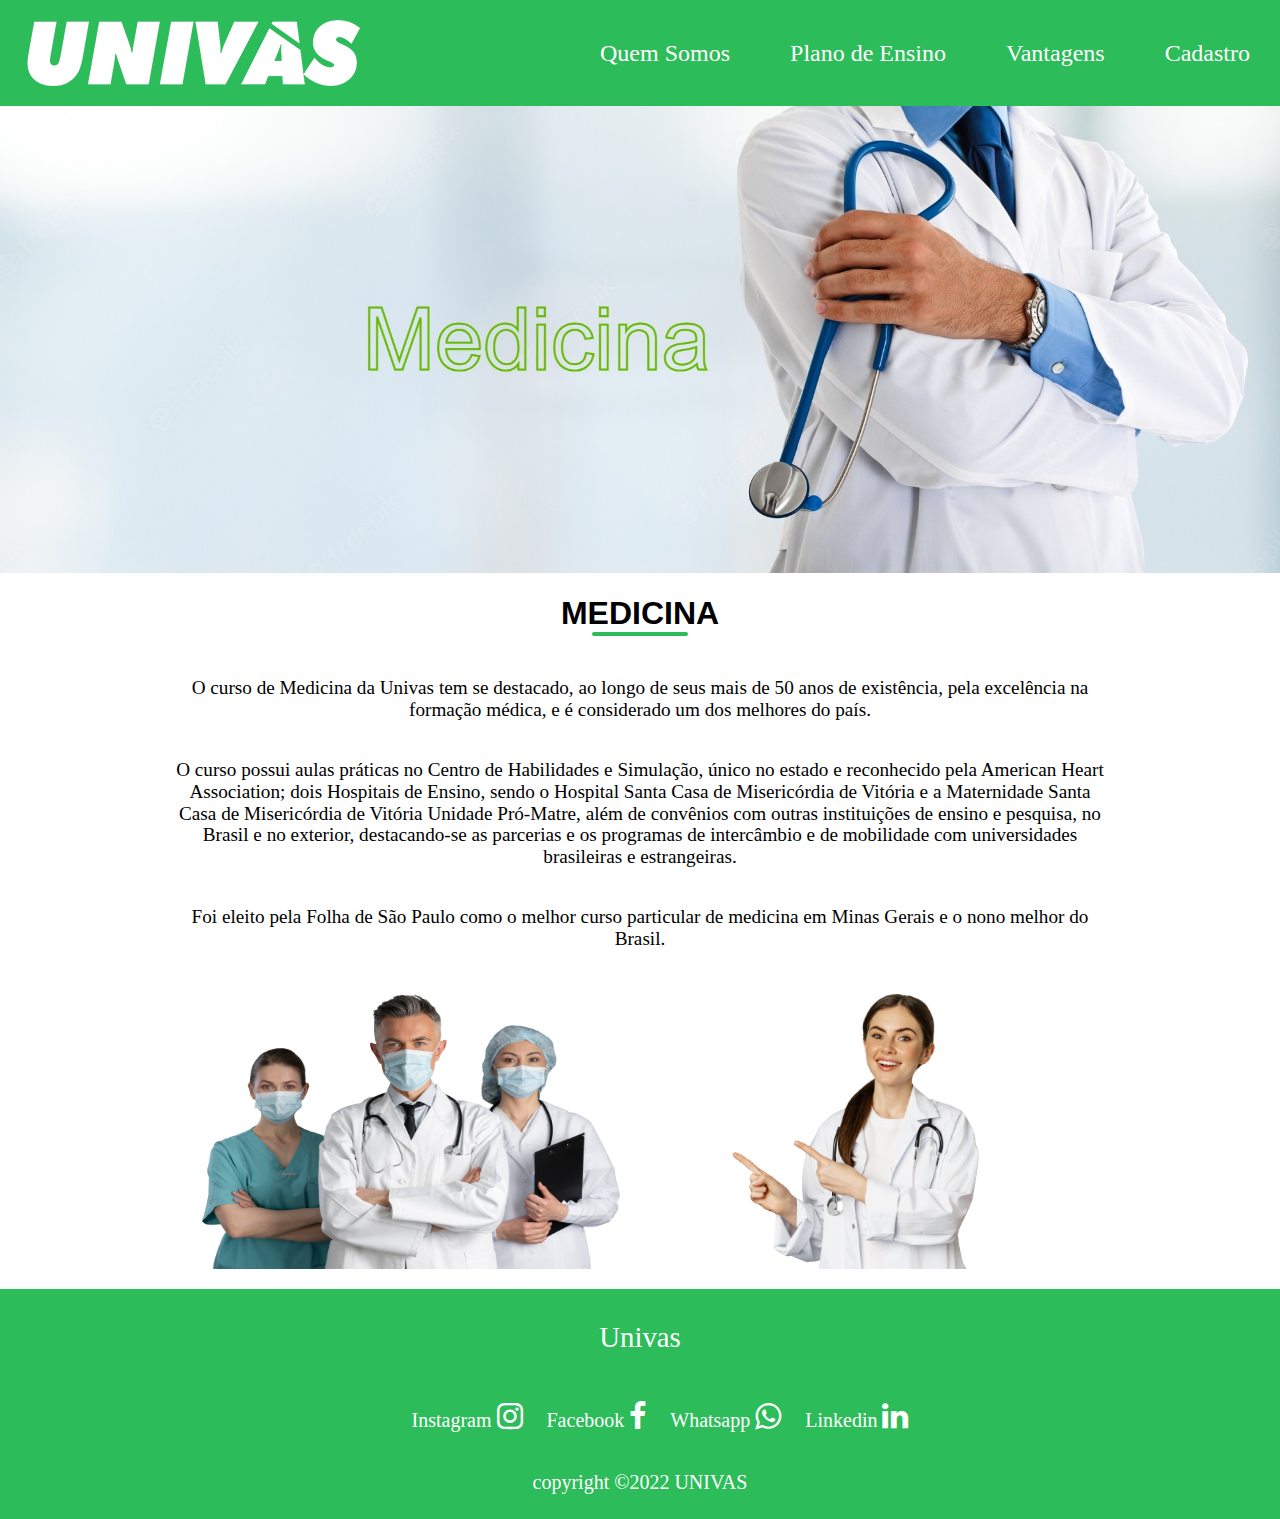
==== index.html @ aee16cac "Add files via upload" ====
<!DOCTYPE html>
<head>
    <title>UNIVAS: Faculdade de Medicina</title>
    <link rel="icon" type="image/jpeg" href="images/icon.jpg">
    <link rel="stylesheet" href="css/style.css">
    <link rel="stylesheet" href="https://cdnjs.cloudflare.com/ajax/libs/font-awesome/4.7.0/css/font-awesome.css" />
</head>
<body>
    <header>
        <div class="menu-bg">
            <div class="menu">
                <div class="menu__logo">
                    <a href="index.html"><img src="images/main.png" alt="logo"></a>
                </div>
                <nav class="nav">
                    <ul class="nav__list">
                        <li><a href="somos.html" class="nav__link">Quem Somos</a></li>
                        <li><a href="planos.html" class="nav__link">Plano de Ensino</a></li>
                        <li><a href="vantagens.html" class="nav__link">Vantagens</a></li>
                        <li><a href="cadastro.html" class="nav__link">Cadastro</a></li>
                    </ul>
                </nav>
            </div>
        </div>
        <img src="images/logo.jpg" class="imagem-into">

        <div>
            <div class="form-header1">
                <div class="title1">
                    <h1 class="maintitle">MEDICINA</h1>
                </div>
            </div>  
            <div class="texto">
                <p>O curso de Medicina da Univas tem se destacado, ao longo de seus mais de 50 anos de existência, pela excelência na formação médica, e é considerado um dos melhores do país.</p>
                <p>O curso possui aulas práticas no Centro de Habilidades e Simulação, único no estado e reconhecido pela American Heart Association; dois Hospitais de Ensino, sendo o Hospital Santa Casa de Misericórdia de Vitória e a Maternidade Santa Casa de Misericórdia de Vitória Unidade Pró-Matre, além de convênios com outras instituições de ensino e pesquisa, no Brasil e no exterior, destacando-se as parcerias e os programas de intercâmbio e de mobilidade com universidades brasileiras e estrangeiras.</p>
                <p>Foi eleito pela Folha de São Paulo como o melhor curso particular de medicina em Minas Gerais e o nono melhor do Brasil.</p>
                <img src="images/medico-4.png" class="image1">
                <img src="images/medico-3.png" class="image1">
            </div>  
        
            </header>
            </body>
            <body>  
                <footer>
                    <div class="footer-content">
                        <h2>
                            Univas
                        </h2>
                        <ul class=" sociais">
                            <li><a href="https:/www.instagram.com/Univas_oficial/" target="_blank">Instagram <i class="fa fa-instagram"></i></a>
                            <li><a href="https://www.facebook.com/Univas.edu/" target="_blank">Facebook <i class="fa fa-facebook"></i></a></li>
                            <li><a href="https://api.whatsapp.com/send?phone=553534498733" target="_blank">Whatsapp <i class="fa fa-whatsapp"></i></a></li>
                            <li><a href="https://www.linkedin.com/company/univ%C3%A1s/" target="_blank">Linkedin <i class="fa fa-linkedin"></i></a></li>
                        </ul>
                    </div>
                    <div class="footer-bottom">
                        <p>copyright &copy;2022 UNIVAS</p>
                    </div>
                </footer>
            </div>
</body>
---- css/style.css ----
/**********************************/
/* 0. Geral
/**********************************/

html{
	scroll-behavior: smooth;
}

body{
    margin: 0;
	background-color: white;
	font-family: "Nunito", Helvetica, Arial, sans-serif;
}

a,
a:hover,
a:active,
a:Link,
a:visited {
	text-decoration: none;
	color: black;
}

hr {
	border: none;
	background-color: var(--clr-pink-dark);
	height: 2px;
	width: 140px;
	margin: 20px auto;
}

p {
	line-height: 21.82px;
	padding: 0 10px;
}

.section-titulo {
	text-align: center;
	font-size: 3rem;
	margin-bottom: 100px;
}

img {
	display: block;
	max-width: 100%
}


/**********************************/
/* 1. Menu
/**********************************/

.menu-bg {
	background: rgb(44, 188, 89);
	color: white;
}

.menu {
    font-size: 1.25rem;
	display: flex;
	align-items: center;
	justify-content: space-between;
	max-width:1980px;
    width: 100%;
	margin: 0 auto;
    padding: 0;
	flex-wrap: wrap;

}

.menu__logo {
	margin: 10px;
    padding: 10px;
}

.nav__list {
	display: flex;
	flex-wrap: wrap;
	list-style: none;
}

.nav__list li a{
	color: white;
}

.nav__list li a:hover{
	color:aqua;
}

.nav__link {
	padding: 30px;
    color: white;
	font-family: "Open Sans";
	font-size: 1.5rem;
}

.intro {
	font-weight: bold;
	font-size: 3rem;
	text-align: center;
	margin: 0 auto;
	padding: 25px 0;
}


/**********************************/
/* 2. Index
/**********************************/

.complemento{
	text-align: center;
	font-size: 1.3rem;
}

.form-header1 h1::after {
    content: '';
    display: block;
    width: 6rem;
    height: 0.3rem;
    background-color: rgb(44, 188, 89);
    margin: 0 auto;
    position: auto;
    border-radius: 10px;
}

.form-header2 h1::after {
    content: '';
    display: block;
    width: 15%;
    height: 0.3rem;
    background-color: rgb(44, 188, 89);
    margin: 0 auto;
    position: auto;
    border-radius: 10px;
}

.maintitle {
	text-align: center;
}

.imagem-into{
	width: 100%;
}

.texto{
	max-width:960px;
	margin: 0 auto;
	display: flex;
	flex-wrap: wrap;
	align-items: center;
	text-align: center;
	font-family: "Open Sans";
	font-size: 1.2rem;
}

.image1 {
	width: 450px;
	height: 300px;
	margin-left: 25px;
	display: inline-block;
	align-items: center;
	text-align: center;
}


/**********************************/
/* 3. Quem somos
/**********************************/

.section-subtitulo{
	text-align: center;
	font-size: 1.5rem;
	font-family: "Open Sans";
}

.mapas {
	text-align: center;
	width: 100%;
}

.geral-qs{
	max-width:960px;
	margin: 0 auto;
}

.somos-c {
	display: flex;
	flex-wrap: wrap;
	align-items: center;
}

.texto-quem-somos {
	flex: 6 1 160px;
	font-size: 1.5rem;
	text-align: center;
}

.texto-quem-somos1 {
	flex: 6 1 160px;
	font-size: 1.5rem;
	text-align: center;
}

.img-somos{
	flex: 1 3 350px;
}

.somos-d {
	display: flex;
	flex-wrap: wrap;
	align-items: center;
}

/**********************************/
/* 4. Cadastre-se
/**********************************/

.container {
    width: 70%;
    height: 80vh;
    display: flex;
	justify-content: right;
    align-items: center;
}

.form {
    width: 50%;
    display: flex;
    flex-direction: column;
    justify-content: center;
    align-items: center;
    background-color: #fff;
    padding: 3rem;
}

.form-header {
    margin-bottom: 3rem;
    display: flex;
    justify-content: space-between;
}

.form-header h1::after {
    content: '';
    display: block;
    width: 5rem;
    height: 0.3rem;
    background-color: rgb(44, 188, 89);
    margin: 0 auto;
    position: absolute;
    border-radius: 10px;
}

.input-group {
    display: flex;
    flex-wrap: wrap;
    justify-content: space-between;
    padding: 1rem 0;
}

.input-box {
    display: flex;
    flex-direction: column;
    margin-bottom: 1.1rem;
}

.input-box input {
    margin: 0.6rem 0;
    padding: 0.8rem 1.2rem;
    border: none;
    border-radius: 10px;
    box-shadow: 1px 1px 6px #0000001c;
    font-size: 0.8rem;
}

.input-box input:hover {
    background-color: #eeeeee75;
}

.input-box input:focus-visible {
    outline: 1px solid rgb(44, 188, 89);
}

.input-box label,
.check-title h6 {
    font-size: 0.75rem;
    font-weight: 600;
    color: #000000c0;
}

.input-box input::placeholder {
    color: #000000be;
}

.check-group {
    display: flex;
    justify-content: space-between;
    margin-top: 0.62rem;
    padding: 0 .5rem;
}

.check-input {
    display: flex;
    align-items: center;
}

.check-input input {
    margin-right: 0.35rem;
}

.check-input label {
    font-size: 0.81rem;
    font-weight: 600;
    color: #000000c0;
}

.continue-button button {
    width: 100%;
    margin-top: 2.5rem;
    border: none;
    background-color: rgb(44, 188, 89);
    padding: 0.62rem;
    border-radius: 5px;
    cursor: pointer;
}

.continue-button button:hover {
    background-color: rgb(44, 188, 89);
}

.continue-button button a {
    text-decoration: none;
    font-size: 0.93rem;
    font-weight: 500;
    color: #fff;
}

@media screen and (max-width: 1330px) {
    .form-image {
        display: none;
    }
    .container {
        width: 50%;
    }
    .form {
        width: 100%;
    }
}

@media screen and (max-width: 1064px) {
    .container {
        width: 90%;
        height: auto;
    }
    .input-group {
        flex-direction: column;
        z-index: 5;
        padding-right: 5rem;
        max-height: 10rem;
        overflow-y: scroll;
        flex-wrap: nowrap;
    }
    .check-inputs {
        margin-top: 2rem;
    }
    .check-group {
        flex-direction: column;
    }
    .check-title h6 {
        margin: 0;
    }
    .check-input {
        margin-top: 0.5rem;
    }
}

/**********************************/
/* 5. planos
/**********************************/

.form-header2 h2::after {
    content: '';
    display: block;
    width: 6rem;
    height: 0.3rem;
    background-color: rgb(44, 188, 89);
    margin: 0px 3px;
    position: absolute;
	padding: auto;
	text-align: center;
}

.tudo {
	width: 100%;
}

.divmaior{
	width: 100%;
	height: 1000px;
	border: 1px;
	margin: 20px auto;
	
}	

.subtitle {
	margin-top: 50px;
	font-size: 1.4rem;
	padding: 0px 20px;
}

.subtitle1 {
	margin-top: 170px;
}

.aumentar {
	padding: 10px 10px;
	font-size: 1.3rem;
	text-align: center;
}

.info {
	width: 20%;
    float: left;
	text-align: center;
    border: 1px;
    margin: 15px auto;
	align-items: center;
}

.aumentarespaco {
	margin-top: 10px;
}

table {
    width: 90%;
    border-collapse: collapse;
    text-align: center;
    margin: auto;
}

th, td {
    border: 1px solid black;
    height: 30px;
}

tr:nth-child(even) {
    background-color: gray;
}

.tabela {
	text-align: center;
}

.footerplanos {
	padding: 0 0;
	font-family: "Open Sans";
	background: rgb(44, 188, 89);
	width: 100%;
	color: white;
	margin-top: 20px;
}

/**********************************/
/* 6. Footer
/**********************************/

footer{	
	padding: 0 0;
	font-family: "Open Sans";
	background: rgb(44, 188, 89);
	height: 230px;
	width: 100%;
	color: white;
	margin-top: 20px;
}

.footer-content {
	display: flex;
	align-items: center;
	justify-content: center;
	flex-direction: column;
	text-align: center;
}

.footer-content h2{
	font-size: 1.8rem;
	font-weight: 300;
	text-transform: capitalize;
	line-height: 3rem;
}

.footer-bottom p{
	text-align: center;
	align-items: center;
	justify-content: center;
	line-height: 28px;
	font-size: 20px;
}

.footer-bottom span{
	text-transform: uppercase;
	opacity: .4;
	font-weight: 500;
}

.sociais{
	list-style: none;
	display: flex;
	align-items: center;
	justify-content: center;
}

.sociais li {
	margin: 0 12px;
	font-size: 20px;
}

.sociais a {
	text-decoration: none;
	color: white;
	width: 15px;
}

.sociais a i {
	font-size: 1.9rem;
}

.sociais a:hover{
	color: aqua;
}
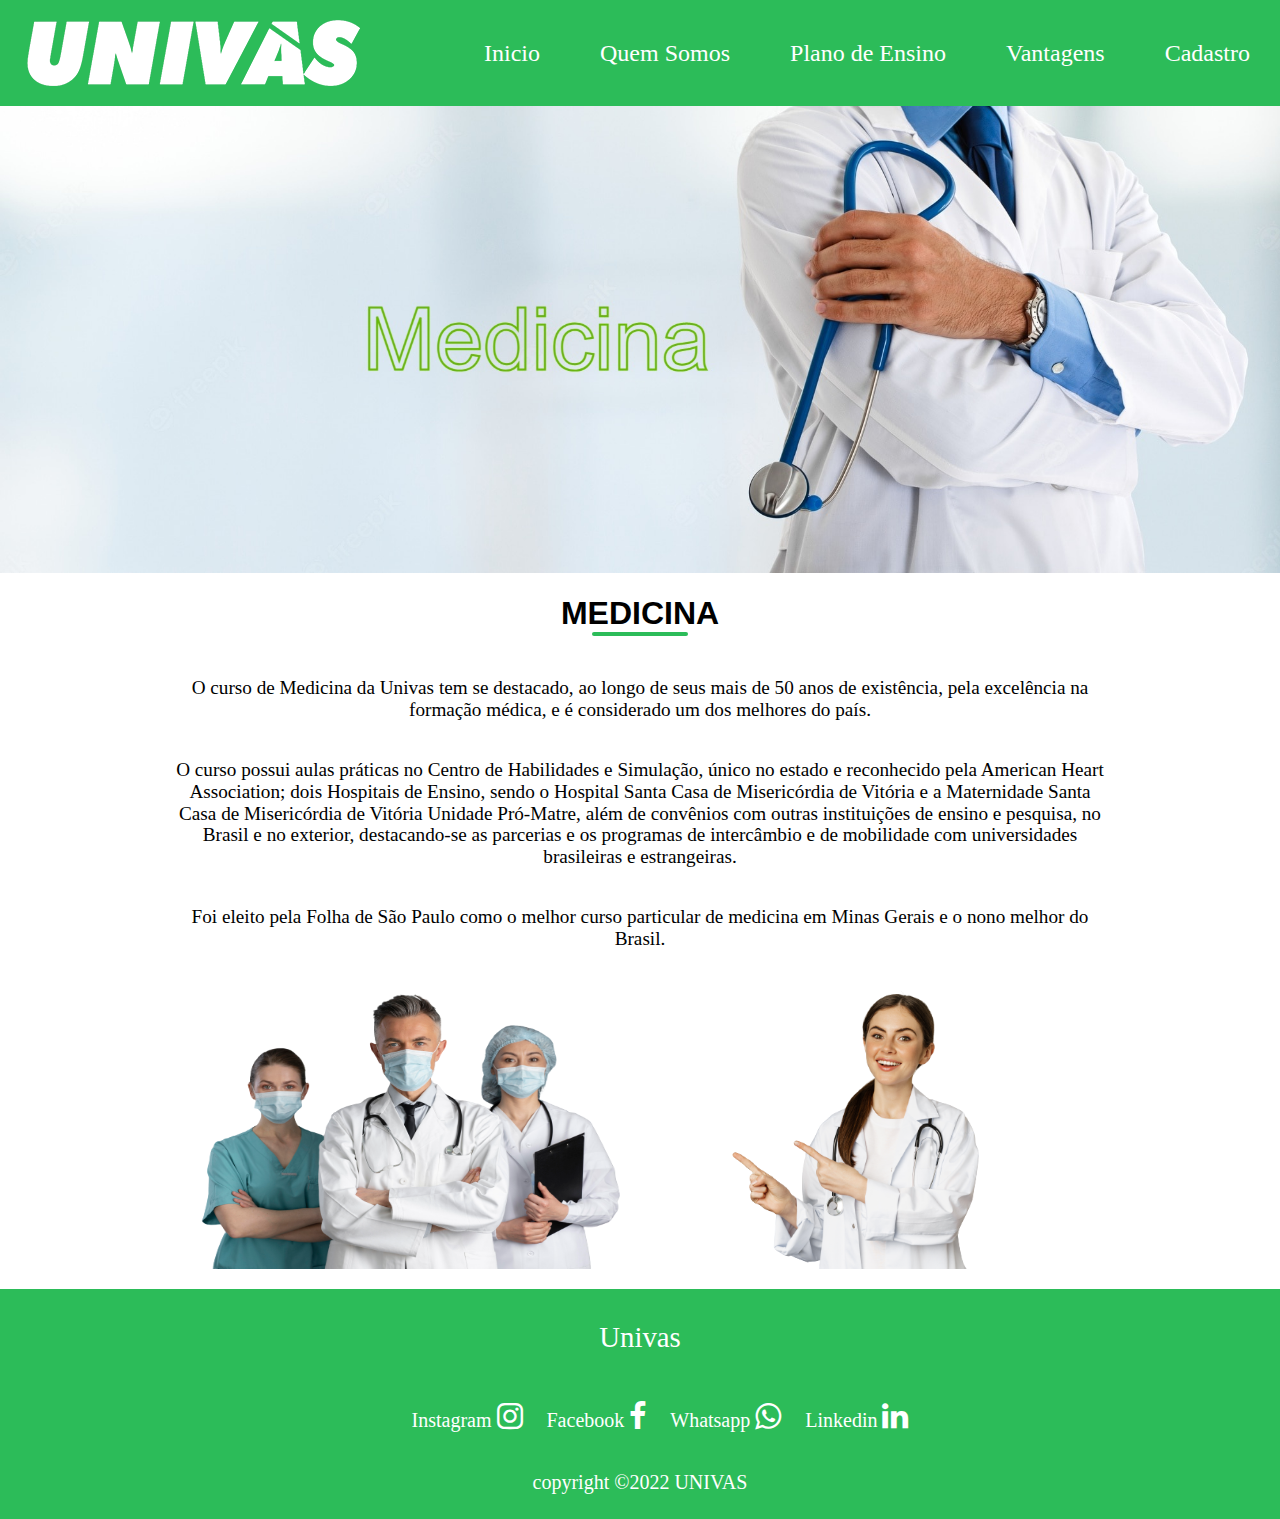
==== commit bcf09788: "Update index.html" ====
--- a/index.html
+++ b/index.html
@@ -14,6 +14,7 @@
                 </div>
                 <nav class="nav">
                     <ul class="nav__list">
+                        <li><a href="index.html" class="nav__link">Inicio</a></li>
                         <li><a href="somos.html" class="nav__link">Quem Somos</a></li>
                         <li><a href="planos.html" class="nav__link">Plano de Ensino</a></li>
                         <li><a href="vantagens.html" class="nav__link">Vantagens</a></li>
@@ -47,7 +48,7 @@
                             Univas
                         </h2>
                         <ul class=" sociais">
-                            <li><a href="https:/www.instagram.com/Univas_oficial/" target="_blank">Instagram <i class="fa fa-instagram"></i></a>
+                            <li><a href="https://www.instagram.com/Univas_oficial/" target="_blank">Instagram <i class="fa fa-instagram"></i></a>
                             <li><a href="https://www.facebook.com/Univas.edu/" target="_blank">Facebook <i class="fa fa-facebook"></i></a></li>
                             <li><a href="https://api.whatsapp.com/send?phone=553534498733" target="_blank">Whatsapp <i class="fa fa-whatsapp"></i></a></li>
                             <li><a href="https://www.linkedin.com/company/univ%C3%A1s/" target="_blank">Linkedin <i class="fa fa-linkedin"></i></a></li>
@@ -58,4 +59,4 @@
                     </div>
                 </footer>
             </div>
-</body>+</body>
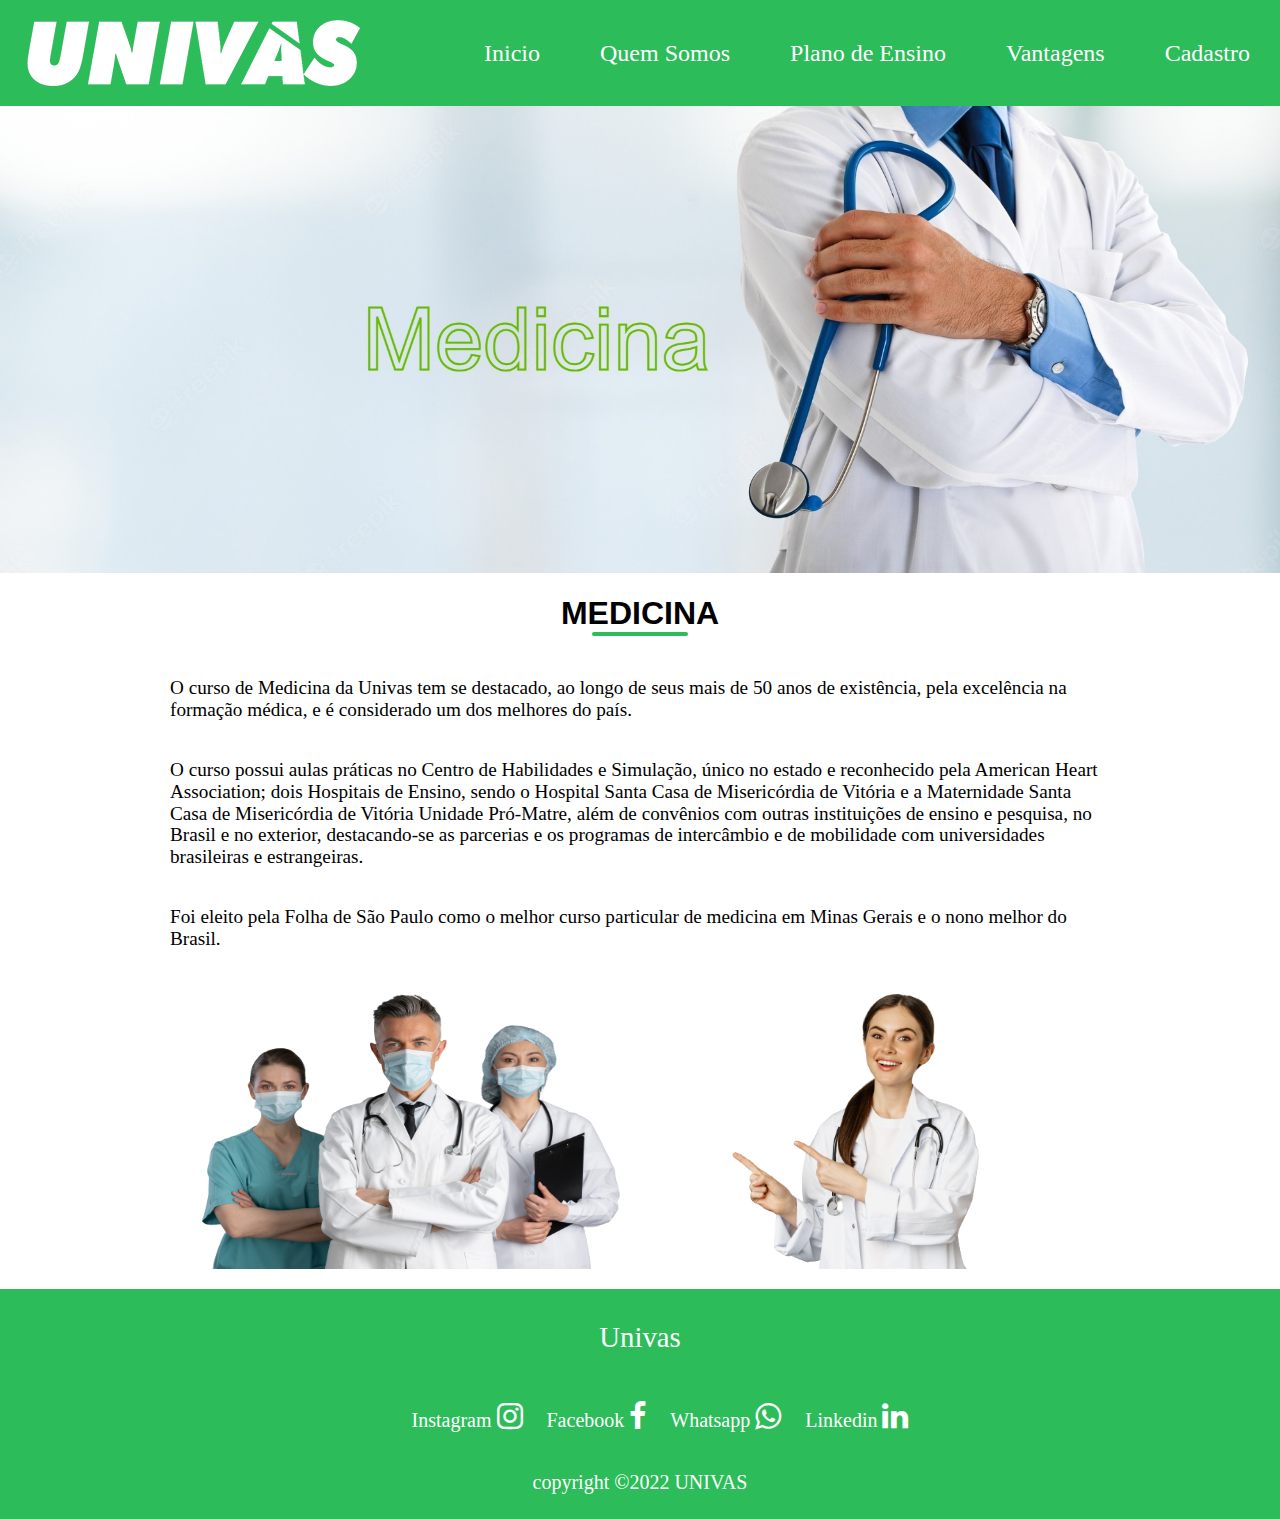
==== commit 1a4f90c4: "Add files via upload" ====
--- a/index.html
+++ b/index.html
@@ -59,4 +59,4 @@
                     </div>
                 </footer>
             </div>
-</body>
+</body>--- a/css/style.css
+++ b/css/style.css
@@ -97,7 +97,6 @@
 .intro {
 	font-weight: bold;
 	font-size: 3rem;
-	text-align: center;
 	margin: 0 auto;
 	padding: 25px 0;
 }
@@ -108,7 +107,6 @@
 /**********************************/
 
 .complemento{
-	text-align: center;
 	font-size: 1.3rem;
 }
 
@@ -148,7 +146,6 @@
 	display: flex;
 	flex-wrap: wrap;
 	align-items: center;
-	text-align: center;
 	font-family: "Open Sans";
 	font-size: 1.2rem;
 }
@@ -192,13 +189,11 @@
 .texto-quem-somos {
 	flex: 6 1 160px;
 	font-size: 1.5rem;
-	text-align: center;
 }
 
 .texto-quem-somos1 {
 	flex: 6 1 160px;
 	font-size: 1.5rem;
-	text-align: center;
 }
 
 .img-somos{
@@ -414,13 +409,11 @@
 .aumentar {
 	padding: 10px 10px;
 	font-size: 1.3rem;
-	text-align: center;
 }
 
 .info {
 	width: 20%;
     float: left;
-	text-align: center;
     border: 1px;
     margin: 15px auto;
 	align-items: center;
